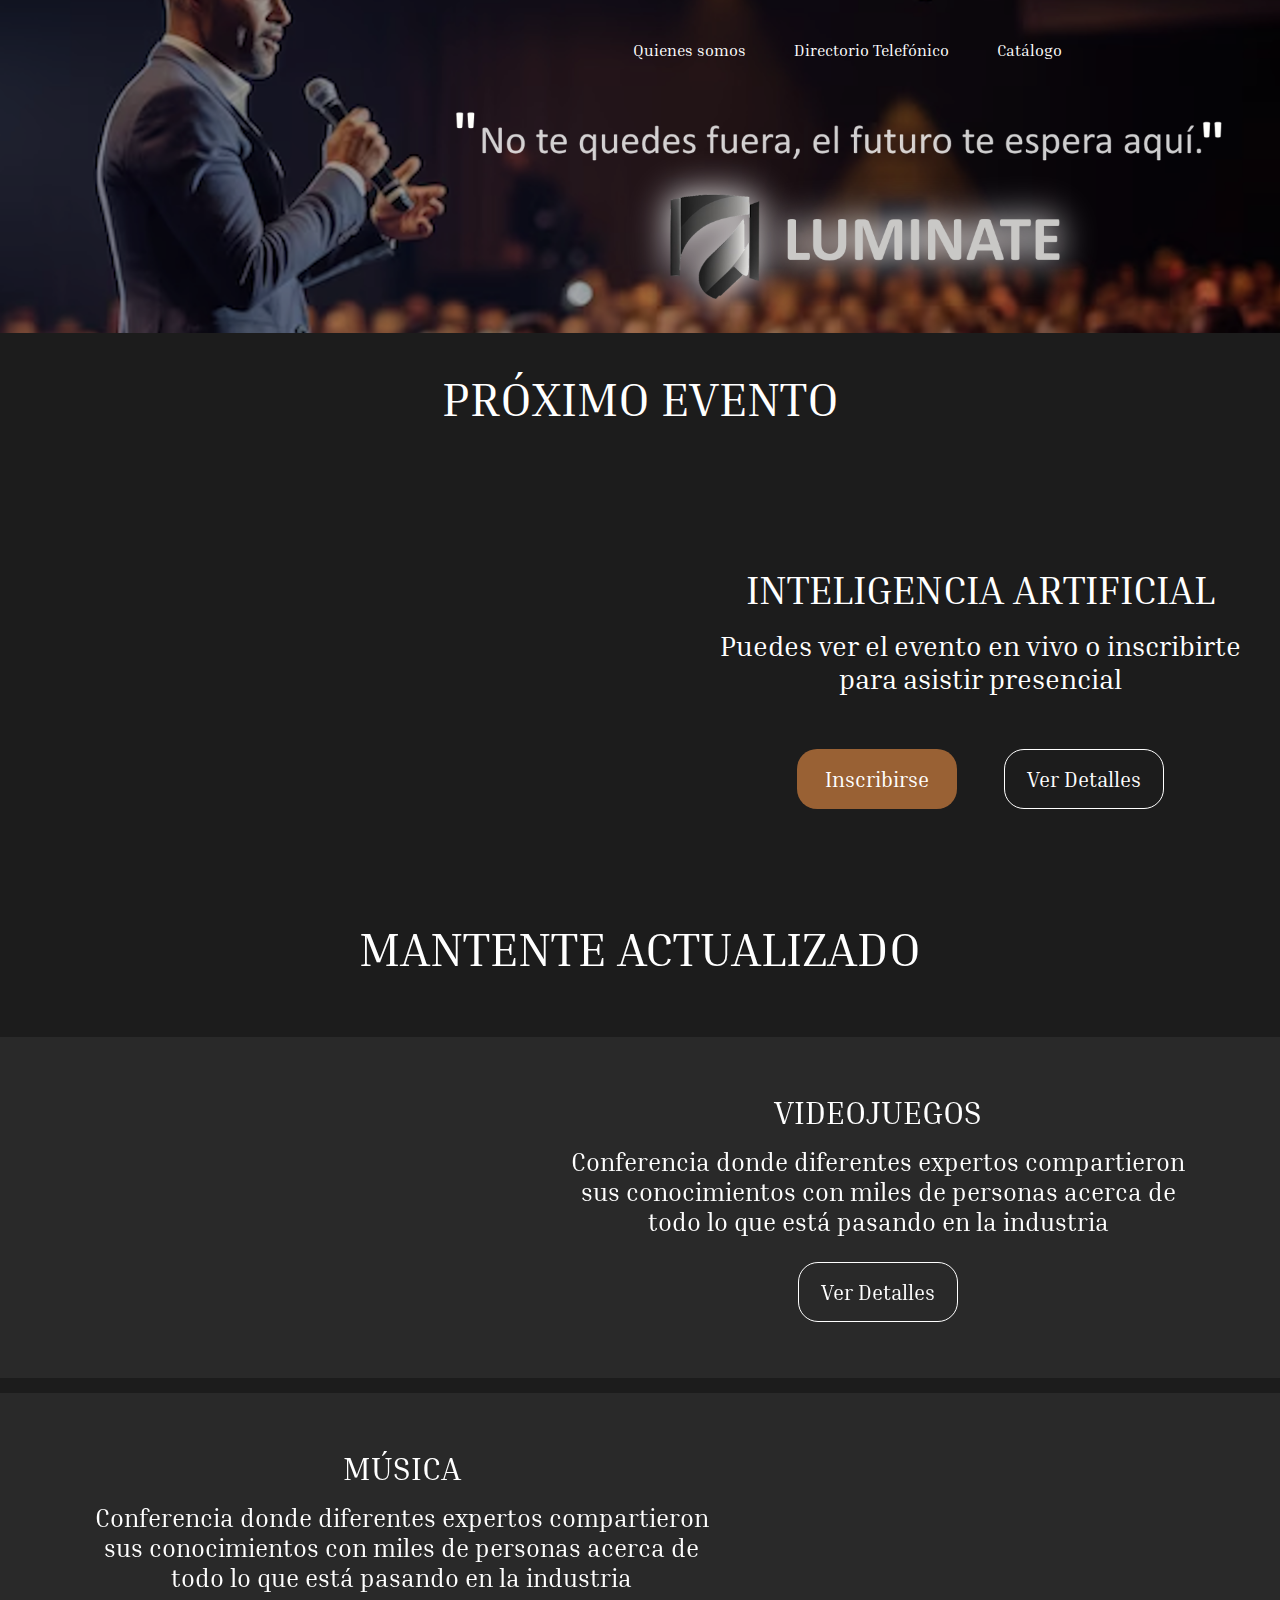
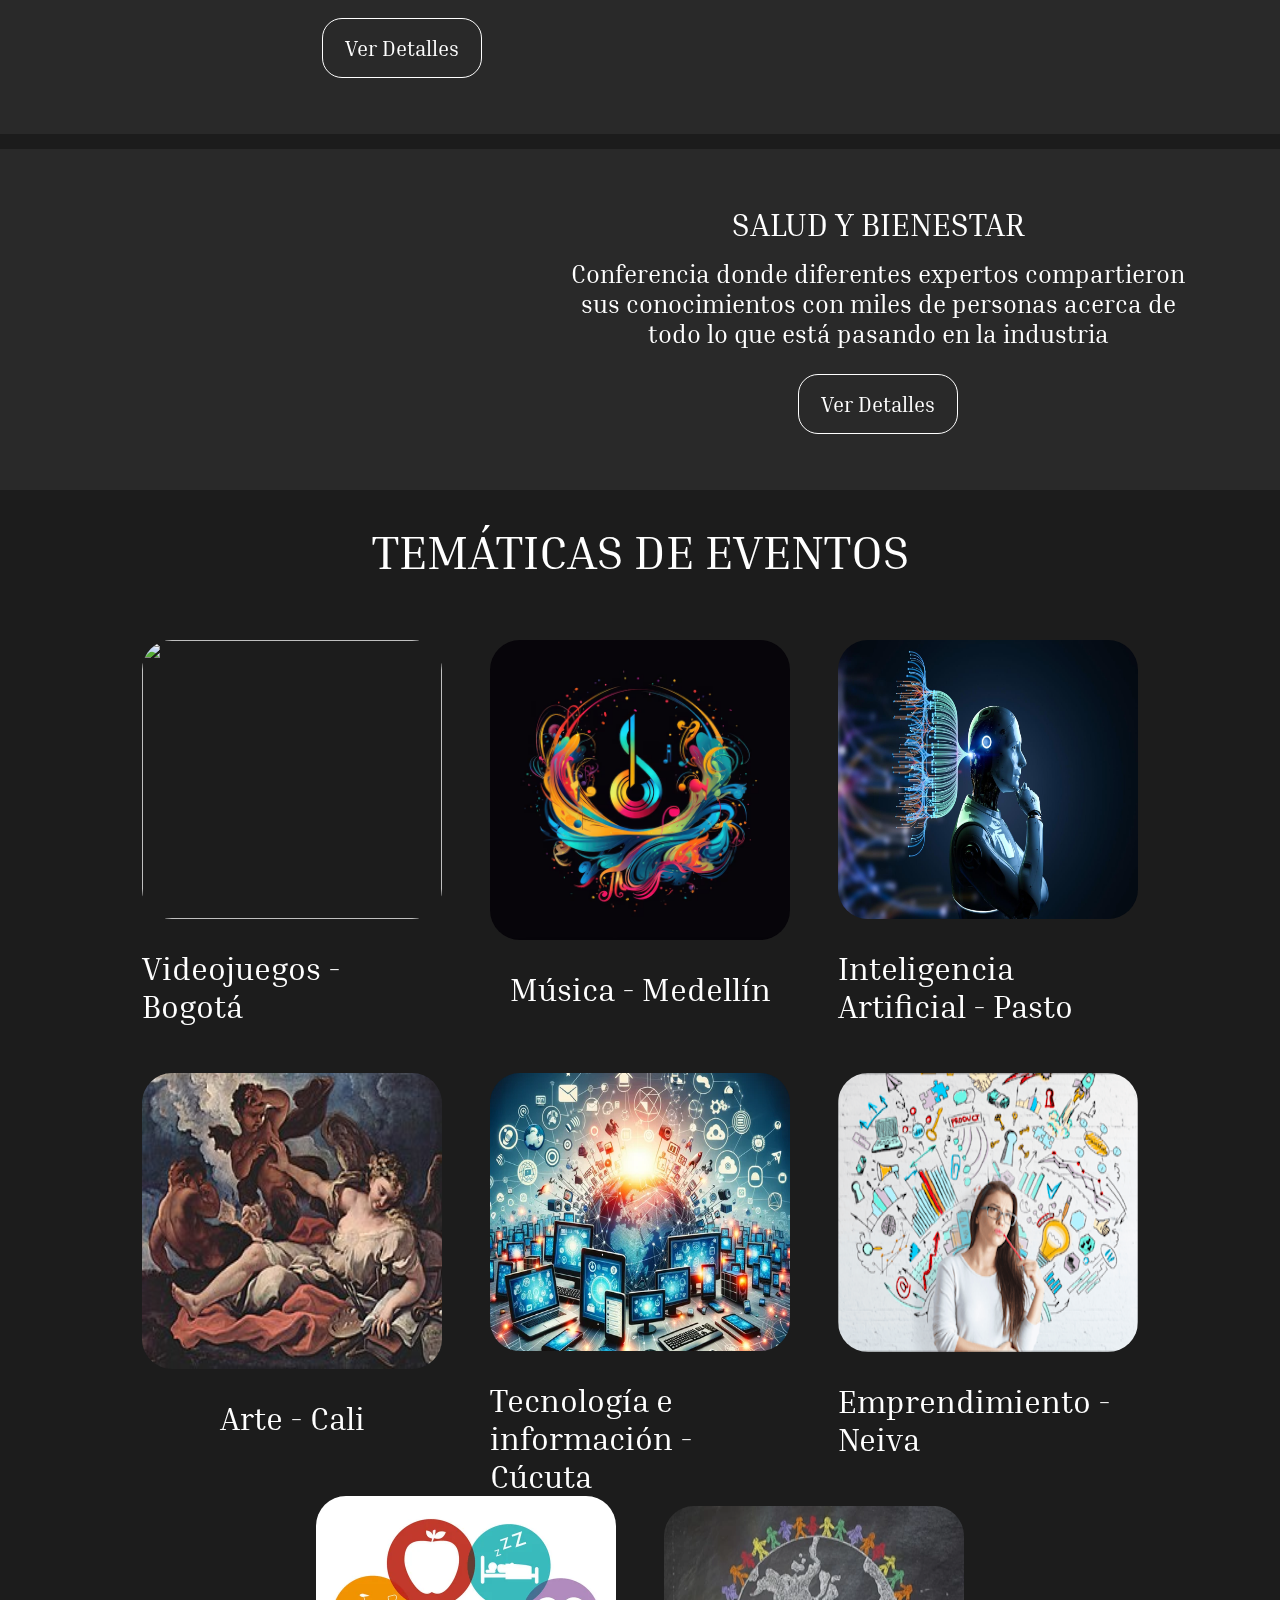
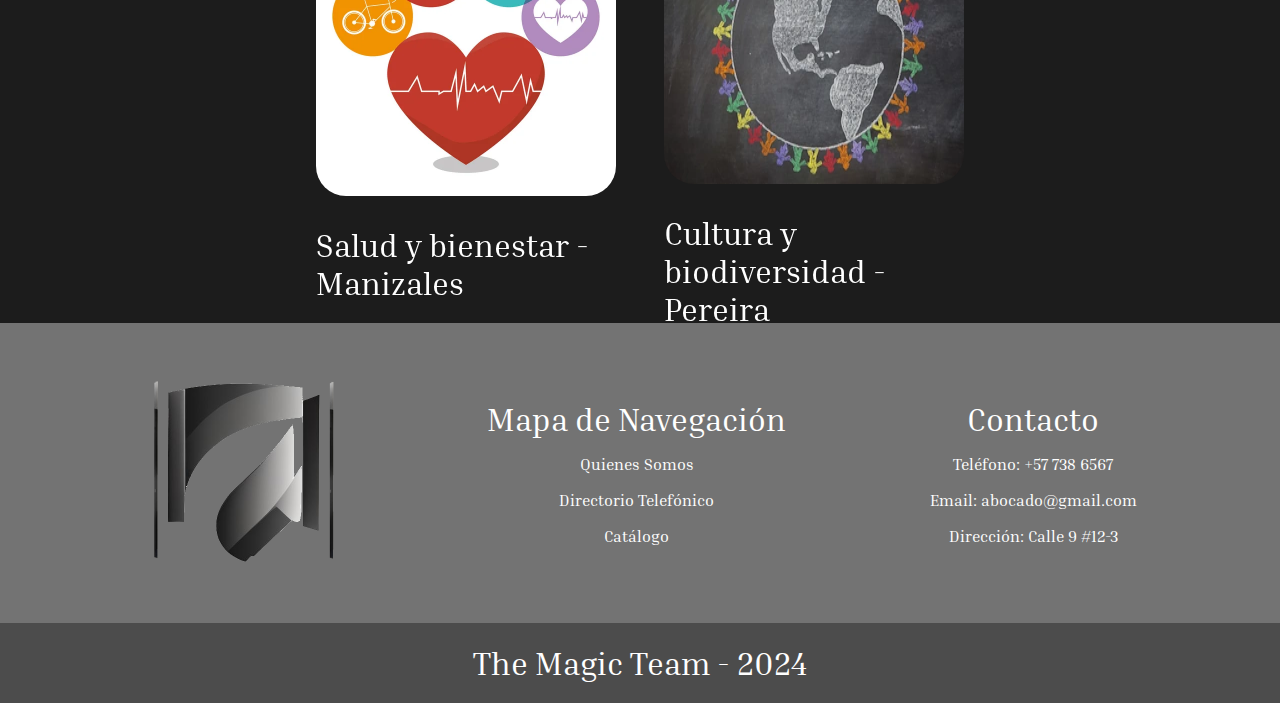
==== index.html @ 5c18edeb "Initial commit" ====
<!DOCTYPE html>
<html lang="en">
  <head>
    <meta charset="UTF-8" />
    <meta name="viewport" content="width=device-width, initial-scale=1.0" />
    <title>Página principal</title>
    <link rel="stylesheet" href="css/globals.css" />
    <link rel="stylesheet" href="css/index/index.css" />
    <link rel="stylesheet" href="css/nav/nav.css" />
    <link rel="stylesheet" href="css/index/seccion1/seccion1.css" />
    <link rel="stylesheet" href="css/index/seccion2/seccion2.css" />
    <link rel="stylesheet" href="css/index/seccion3/seccion3.css" />
    <link rel="stylesheet" href="css/index/seccion4/seccion4.css">
    <link rel="stylesheet" href="css/footer/footer.css">
  </head>
  <body>
    <nav>
      <div>
        <a href="">Quienes somos</a>
        <a href="">Directorio Telefónico</a>
        <a href="">Catálogo</a>
      </div>
    </nav>

    <section class="seccion1">
      <img src="public/img/Banner2.png" alt="banner2" />
    </section>

    <section class="seccion2">
      <div class="titulo">
        <h1>PRÓXIMO EVENTO</h1>
      </div>

      <main>
        <div class="video">
          <iframe
            src="https://www.youtube.com/embed/xOgfefril7E"
            title="Proyecto final Algoritmia y Programación ‐ Hecho con Clipchamp"
            frameborder="0"
            allow="accelerometer; autoplay; clipboard-write; encrypted-media; gyroscope; picture-in-picture; web-share"
            referrerpolicy="strict-origin-when-cross-origin"
            allowfullscreen
          ></iframe>
        </div>

        <div class="informacion">
          <main>
            <h1>INTELIGENCIA ARTIFICIAL</h1>
            <p>
              Puedes ver el evento en vivo o inscribirte para asistir presencial
            </p>
          </main>
          <div>
            <a class="primarybutton" href="inscripcion.html">Inscribirse</a>
            <a class="secondarybutton" href="">Ver Detalles</a>
          </div>
        </div>
      </main>
    </section>

    <section class="seccion3">
      <div class="titulo">
        <h1>MANTENTE ACTUALIZADO</h1>
      </div>

      <section class="noticiascontainer">
        <main class="noticia">
          <div class="video">
            <iframe
              src="https://www.youtube.com/embed/cA_maZJRViI"
              title="JUEGOS MAS POPULARES DE CELULAR QUE TODOS HAN JUGADO 🤩😎"
              frameborder="0"
              allow="accelerometer; autoplay; clipboard-write; encrypted-media; gyroscope; picture-in-picture; web-share"
              referrerpolicy="strict-origin-when-cross-origin"
              allowfullscreen
            ></iframe>
          </div>

          <div class="informacion">
            <main>
              <h1>VIDEOJUEGOS</h1>
              <p>
                Conferencia donde diferentes expertos compartieron sus
                conocimientos con miles de personas acerca de todo lo que está
                pasando en la industria
              </p>
            </main>
            <div>
              <a class="secondarybutton" href="">Ver Detalles</a>
            </div>
          </div>
        </main>

        <main class="noticia">
          <div class="video">
            <iframe src="https://www.youtube.com/embed/bKSMX4K_ceM" title="Los 50 Vallenatos Más Escuchados, Video Letras - Sentir Vallenato" frameborder="0" allow="accelerometer; autoplay; clipboard-write; encrypted-media; gyroscope; picture-in-picture; web-share" referrerpolicy="strict-origin-when-cross-origin" allowfullscreen></iframe>
          </div>

          <div class="informacion">
            <main>
              <h1>MÚSICA</h1>
              <p>
                Conferencia donde diferentes expertos compartieron sus
                conocimientos con miles de personas acerca de todo lo que está
                pasando en la industria
              </p>
            </main>
            <div>
              <a class="secondarybutton" href="">Ver Detalles</a>
            </div>
          </div>
        </main>

        <main class="noticia">
          <div class="video">
            <iframe  src="https://www.youtube.com/embed/KsTMBN99BUQ" title="Bienestar personal" frameborder="0" allow="accelerometer; autoplay; clipboard-write; encrypted-media; gyroscope; picture-in-picture; web-share" referrerpolicy="strict-origin-when-cross-origin" allowfullscreen></iframe>
          </div>

          <div class="informacion">
            <main>
              <h1>SALUD Y BIENESTAR</h1>
              <p>
                Conferencia donde diferentes expertos compartieron sus
                conocimientos con miles de personas acerca de todo lo que está
                pasando en la industria
              </p>
            </main>
            <div>
              <a class="secondarybutton" href="">Ver Detalles</a>
            </div>
          </div>
        </main>
      </section>
    </section>

    <section class="seccion4">
        <div class="titulo">
            <h1>TEMÁTICAS DE EVENTOS</h1>
        </div>
        <section class="eventoscontainer">

            <div class="imgs">
                <img src="public/img/videojuegos.png" alt="" class="imgs">
                <h1>
                    Videojuegos - Bogotá
                </h1>
            </div>
            <div class="imgs">
                <img src="public/img/Eventos/Musica.png" alt="">
                <h1>
                    Música - Medellín
                </h1>
            </div>
            <div class="imgs">
                <img src="public/img/Eventos/IA.png" alt="" class="imgs">
                <h1>
                    Inteligencia Artificial - Pasto
                </h1>
            </div>
            <div class="imgs">
                <img src="public/img/Eventos/Arte.png" alt="" >
                <h1>
                    Arte - Cali 
                </h1>
            </div>
            <div class="imgs">
                <img src="public/img/Eventos/TeI.webp" alt="" >
                <h1>
                    Tecnología e información - Cúcuta
                </h1>
            </div>
            <div class="imgs">
                <img src="public/img/Eventos/Emprendimiento.png" alt="">
                <h1>
                    Emprendimiento - Neiva
                </h1>
            </div>
            <div class="imgs">
                <img src="public/img/Eventos/SyB.png" alt="">
                <h1>
                    Salud y bienestar - Manizales
                </h1>
            </div>
            <div class="imgs">
                <img src="public/img/Eventos/CyB.webp" alt="">
                <h1>
                    Cultura y biodiversidad - Pereira
                </h1>
            </div>
            
        </section>
    </section>

    <footer>

        <main>
            
            <div class="logo">
                <img src="public/img/Logo event.png" alt="">
            </div>

            <section class="nav">
                <div class="titulo">
                    <h1>Mapa de Navegación</h1>
                </div>

                <ul>
                    <a href="">Quienes Somos</a>
                    <a href="">Directorio Telefónico</a>
                    <a href="">Catálogo</a>
                </ul>

            </section>

            <section class="contact">
                <div class="titulo">
                    <h1>Contacto</h1>
                </div>

               <ul>
                <p>Teléfono: +57 738 6567</p>
                <p>Email: abocado@gmail.com</p>
                <p>Dirección: Calle 9 #12-3</p>
               </ul>
            </section>
        </main>

        <div class="subfooter">
            The Magic Team - 2024
        </div>

    </footer>
  </body>
</html>
---- css/globals.css ----
@import url("https://fonts.googleapis.com/css2?family=Inria+Serif&display=swap");
:root {
  --background-color1: #1C1C1C;
  --background-color2: transparent;
  --background-color3: rgba(255, 255, 255, 0.06);
  --background-footer: #737373;
  --background-subfooter: #4c4c4c;
  --primary: #996134;
  --border1: 1px solid white;
  --input-color: rgba(255, 255, 255, 0.17);
  --secondary: transparent;
  --dropshadow-color: #ffffff24;
  --text-color: white;
  --text-color-secondary: #B5B5B5;
  --text-color-dark: black;
  --text-font: "Inria Serif", serif;
  --text-weight: 400;
}

* {
  padding: 0;
  margin: 0;
  box-sizing: border-box;
  font-family: var(--text-font);
  color: var(--text-color);
  font-weight: var(--text-weight);
}

a {
  text-decoration: none;
}

.primarybutton {
  background: var(--primary);
}

.secondarybutton {
  background: var(--secondary);
  border: var(--border1);
}

.button {
  width: 160px;
  height: 60px;
  border-radius: 20px;
  font-size: 1.3rem;
  display: flex;
  justify-content: center;
  align-items: center;
}/*# sourceMappingURL=globals.css.map */
---- css/index/index.css ----
body {
  display: flex;
  flex-direction: column;
  gap: 2rem;
  position: relative;
  background: var(--background-color1);
  width: 100vw;
  min-height: 100vh;
  min-height: 100dvh;
  overflow-x: hidden;
}/*# sourceMappingURL=index.css.map */
---- css/nav/nav.css ----
nav {
  position: absolute;
  top: 0;
  width: 100vw;
  height: 100px;
  display: flex;
  justify-content: flex-end;
  align-items: center;
  padding: 0 218px;
  z-index: 50;
}
nav div {
  display: flex;
  gap: 48px;
}
nav div a {
  color: var(--text-color);
  font-size: 1rem;
}

@media (max-width: 900px) {
  nav {
    padding: 0;
    justify-content: center;
  }
}/*# sourceMappingURL=nav.css.map */
---- css/index/seccion1/seccion1.css ----
.seccion1 {
  max-height: 400px;
  width: 100%;
  max-width: 100vw;
  position: relative;
}
.seccion1 img {
  width: 100%;
  height: auto;
  max-height: 400px;
  -o-object-fit: cover;
     object-fit: cover;
}

@media (max-width: 900px) {
  .seccion1 {
    margin-top: 100px;
  }
}/*# sourceMappingURL=seccion1.css.map */
---- css/index/seccion2/seccion2.css ----
.seccion2 {
  width: 100%;
  max-width: 100vw;
  position: relative;
  display: flex;
  flex-direction: column;
  align-items: center;
  justify-content: center;
  gap: 60px;
}
.seccion2 .titulo h1 {
  text-align: center;
  font-size: 3rem;
  font-weight: var(--text-weight);
  max-width: 90vw;
}
.seccion2 main {
  display: flex;
  flex-wrap: wrap;
  justify-content: center;
  align-items: center;
  gap: 80px;
}
.seccion2 main .video {
  position: relative;
  width: 80vw;
  height: 60vw;
  max-width: 600px;
  max-height: 400px;
  display: flex;
  justify-content: center;
  align-items: center;
}
.seccion2 main .video iframe {
  width: 100%;
  height: 100%;
  max-width: 90vw;
  border-radius: 40px;
  filter: drop-shadow(0px 0px 56px var(--dropshadow-color));
}
.seccion2 main .informacion {
  text-align: center;
  display: flex;
  flex-direction: column;
  gap: 54px;
  justify-content: center;
  align-items: center;
}
.seccion2 main .informacion main {
  display: flex;
  flex-direction: column;
  gap: 1rem;
  max-width: 578px;
}
.seccion2 main .informacion main h1 {
  font-size: 2.5rem;
  font-weight: var(--text-weight);
  max-width: 90vw;
}
.seccion2 main .informacion main p {
  font-size: 1.75rem;
  text-align: center;
  max-width: 90vw;
}
.seccion2 main .informacion div {
  display: flex;
  gap: 47px;
  justify-content: center;
  align-items: center;
}
.seccion2 main .informacion div a {
  width: 160px;
  height: 60px;
  border-radius: 20px;
  font-size: 1.3rem;
  display: flex;
  justify-content: center;
  align-items: center;
}/*# sourceMappingURL=seccion2.css.map */
---- css/index/seccion3/seccion3.css ----
.seccion3 {
  width: 100%;
  max-width: 100vw;
  position: relative;
  display: flex;
  flex-direction: column;
  align-items: center;
  justify-content: center;
  gap: 60px;
  text-align: center;
}
.seccion3 .titulo h1 {
  font-size: 3rem;
  font-weight: var(--text-weight);
}
.seccion3 .noticiascontainer {
  display: flex;
  flex-direction: column;
  gap: 15px;
}
.seccion3 .noticia {
  display: flex;
  flex-wrap: wrap;
  padding: 3.5rem 0;
  justify-content: space-evenly;
  align-items: center;
  background: var(--background-color3);
  width: 100vw;
}
.seccion3 .noticia:nth-child(even) {
  flex-direction: row-reverse;
}
.seccion3 .noticia .video {
  position: relative;
  height: 25vh;
  max-width: 90vw;
  width: 400px;
  display: flex;
  justify-content: center;
  align-items: center;
}
.seccion3 .noticia .video iframe {
  width: 100%;
  height: 100%;
  max-width: 90vw;
  border-radius: 40px;
  filter: drop-shadow(0px 0px 56px var(--dropshadow-color));
}
.seccion3 .noticia .informacion {
  text-align: center;
  display: flex;
  flex-direction: column;
  gap: 25px;
  justify-content: center;
  align-items: center;
}
.seccion3 .noticia .informacion main {
  display: flex;
  flex-direction: column;
  gap: 1rem;
  max-width: 650px;
}
.seccion3 .noticia .informacion main h1 {
  font-size: 2rem;
  font-weight: var(--text-weight);
  text-align: center;
}
.seccion3 .noticia .informacion main p {
  font-size: 1.55rem;
  text-align: center;
  max-width: 90vw;
}
.seccion3 .noticia .informacion div {
  display: flex;
  gap: 47px;
  justify-content: center;
  align-items: center;
}
.seccion3 .noticia .informacion div a {
  width: 160px;
  height: 60px;
  border-radius: 20px;
  font-size: 1.3rem;
  display: flex;
  justify-content: center;
  align-items: center;
}/*# sourceMappingURL=seccion3.css.map */
---- css/index/seccion4/seccion4.css ----
.seccion4 {
  width: 100%;
  max-width: 100vw;
  position: relative;
  display: flex;
  flex-direction: column;
  align-items: center;
  justify-content: center;
  gap: 60px;
}
.seccion4 .titulo h1 {
  text-align: center;
  font-size: 3rem;
  font-weight: var(--text-weight);
}
.seccion4 .eventoscontainer {
  display: flex;
  max-width: 1400px;
  gap: 3rem;
  flex-wrap: wrap;
  justify-content: center;
  align-items: center;
}
.seccion4 .eventoscontainer .imgs {
  display: flex;
  flex-direction: column;
  justify-content: center;
  gap: 30px;
  align-items: center;
  position: relative;
  width: 300px;
  height: 385px;
}
.seccion4 .eventoscontainer .imgs img {
  width: 100%;
  height: 100%;
  border-radius: 30px;
}
.seccion4 .eventoscontainer .imgs h1 {
  height: 20%;
}/*# sourceMappingURL=seccion4.css.map */
---- css/footer/footer.css ----
footer {
  display: flex;
  flex-direction: column;
  width: 100vw;
  height: -moz-fit-content;
  height: fit-content;
}
footer main {
  display: flex;
  justify-content: space-evenly;
  align-items: center;
  height: 300px;
  background: var(--background-footer);
}
footer main .logo {
  position: relative;
  width: 200px;
  height: 200px;
}
footer main .logo img {
  width: 100%;
  height: 100%;
  background-size: cover;
}
footer main .nav {
  display: flex;
  flex-direction: column;
  gap: 1rem;
  text-align: center;
}
footer main .nav ul {
  display: flex;
  flex-direction: column;
  gap: 1rem;
}
footer main .contact {
  display: flex;
  flex-direction: column;
  gap: 1rem;
  text-align: center;
}
footer main .contact ul {
  display: flex;
  flex-direction: column;
  gap: 1rem;
}
footer .subfooter {
  background: var(--background-subfooter);
  height: 80px;
  display: flex;
  justify-content: center;
  align-items: center;
  font-size: 2rem;
}/*# sourceMappingURL=footer.css.map */
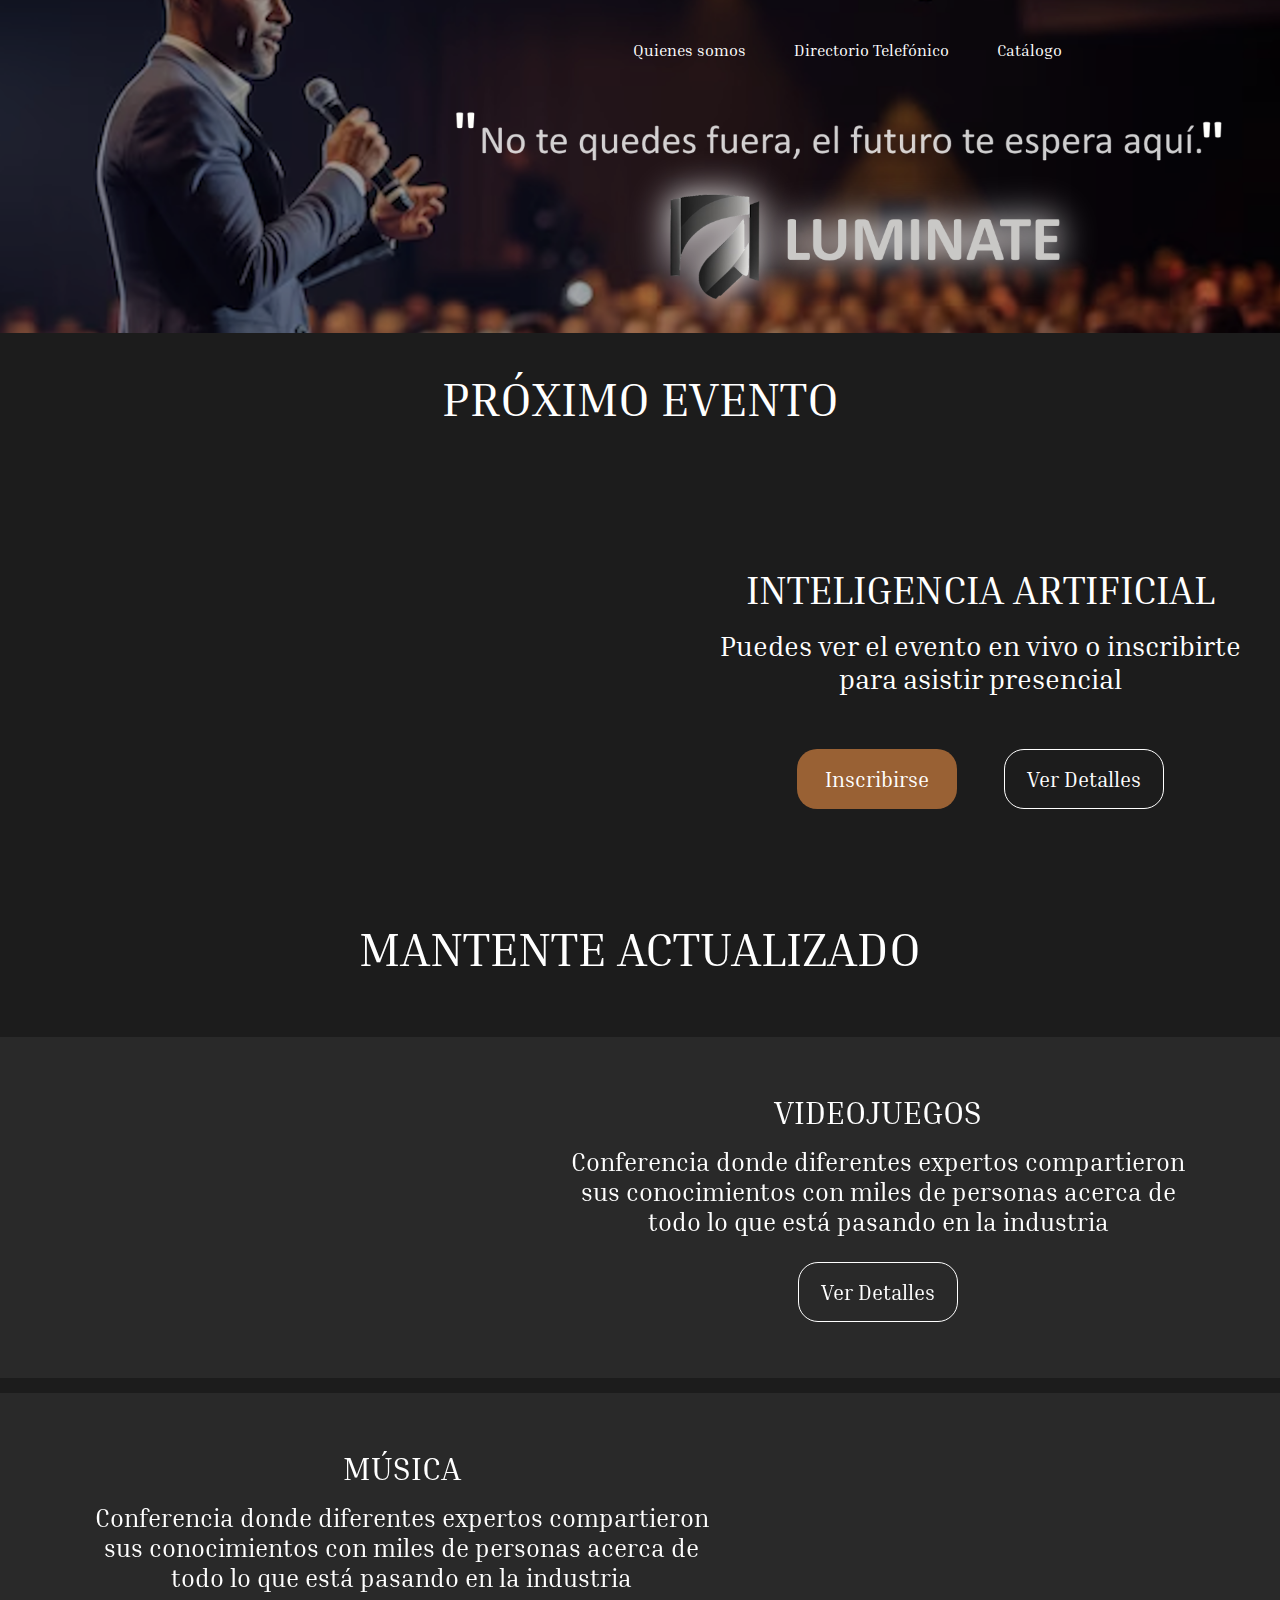
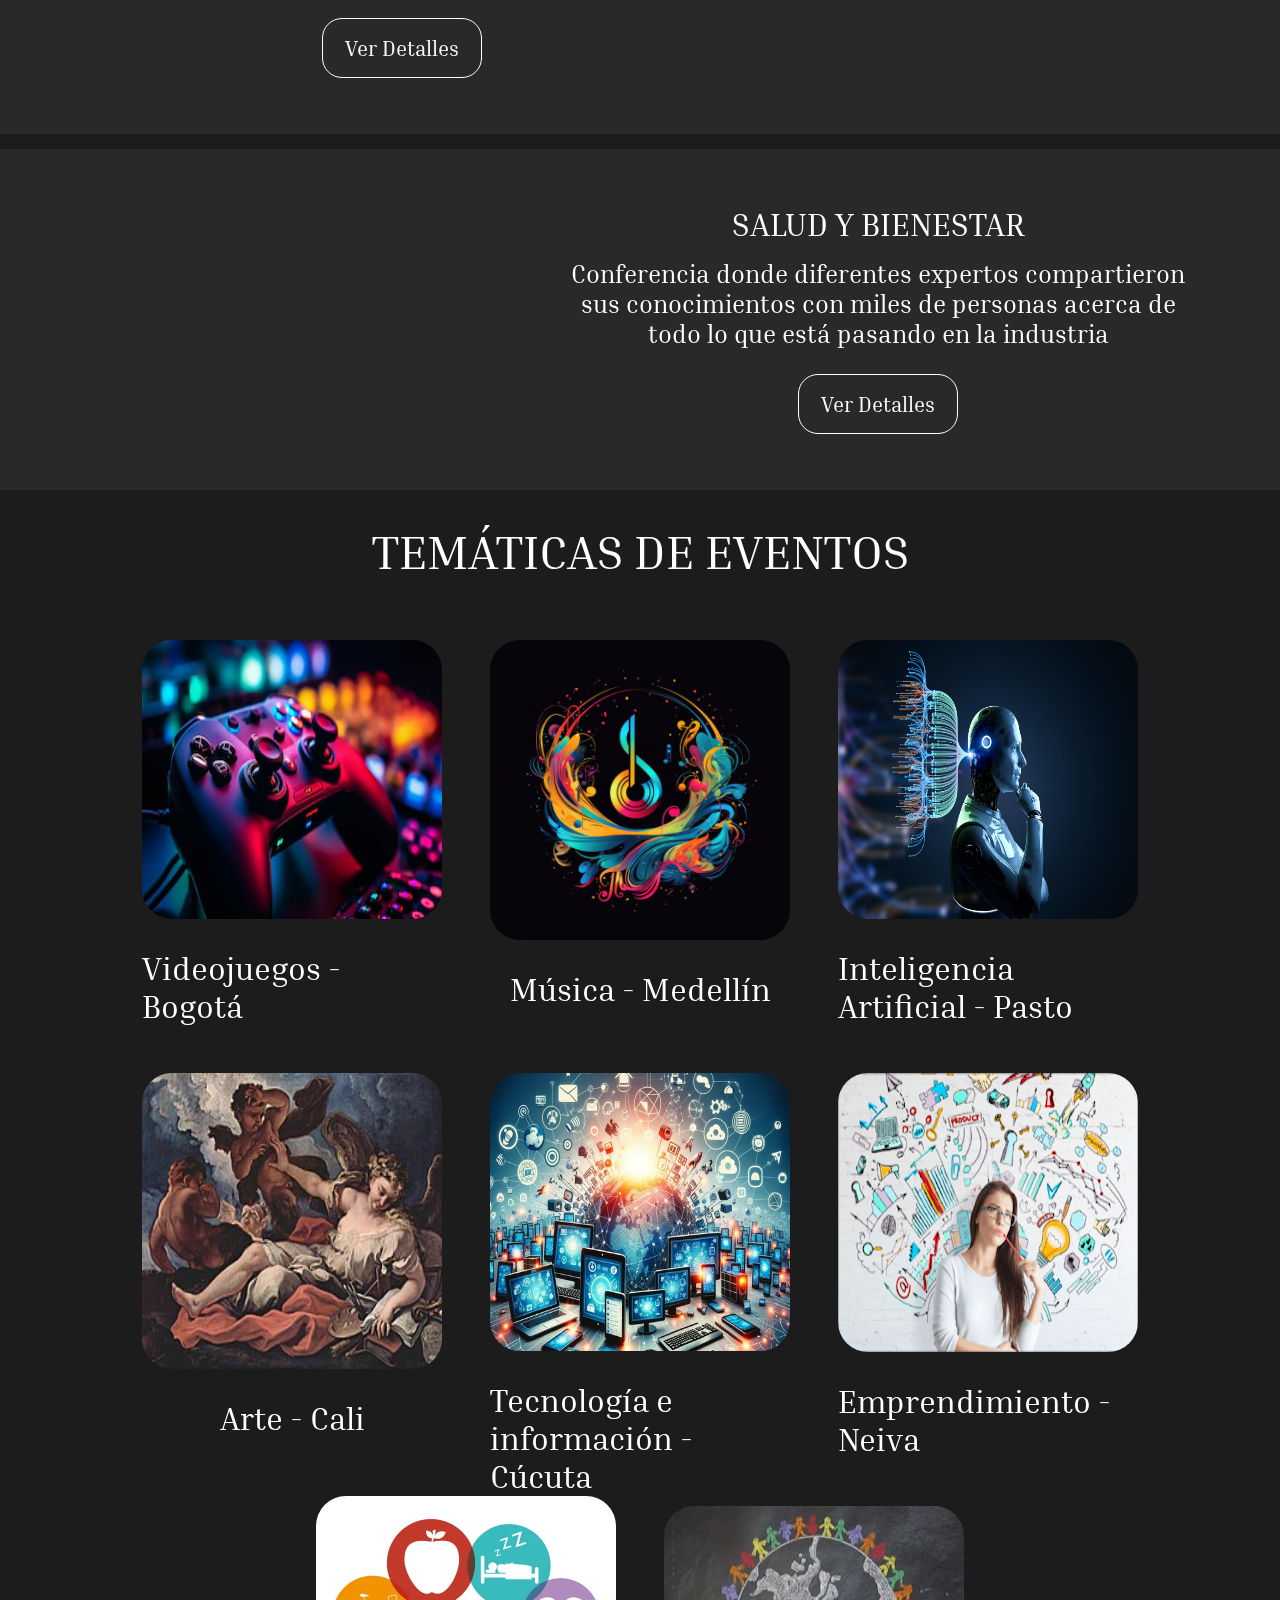
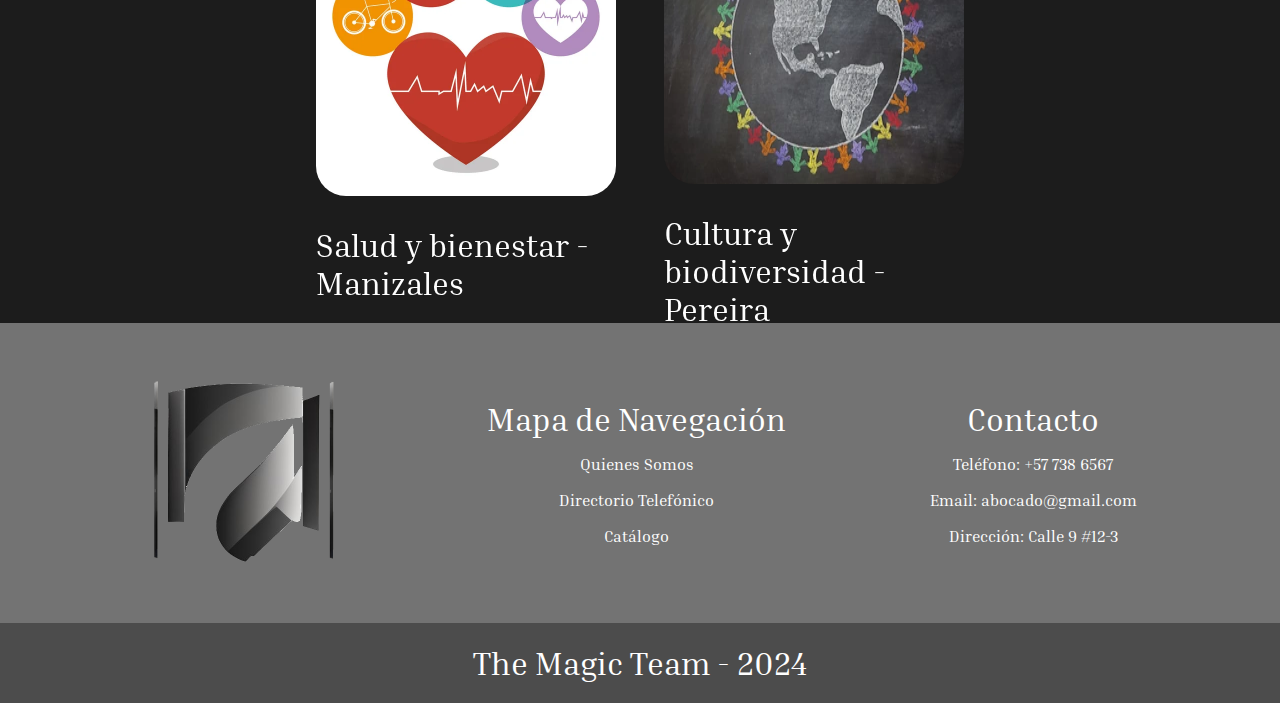
==== commit b923fb99: "d" ====
--- a/index.html
+++ b/index.html
@@ -51,8 +51,8 @@
             </p>
           </main>
           <div>
-            <a class="primarybutton" href="inscripcion.html">Inscribirse</a>
-            <a class="secondarybutton" href="">Ver Detalles</a>
+            <a class="button primarybutton" href="inscripcion.html">Inscribirse</a>
+            <a class="button secondarybutton" href="">Ver Detalles</a>
           </div>
         </div>
       </main>
@@ -86,7 +86,7 @@
               </p>
             </main>
             <div>
-              <a class="secondarybutton" href="">Ver Detalles</a>
+              <a class="button secondarybutton" href="">Ver Detalles</a>
             </div>
           </div>
         </main>
@@ -106,7 +106,7 @@
               </p>
             </main>
             <div>
-              <a class="secondarybutton" href="">Ver Detalles</a>
+              <a class="button secondarybutton" href="">Ver Detalles</a>
             </div>
           </div>
         </main>
@@ -126,7 +126,7 @@
               </p>
             </main>
             <div>
-              <a class="secondarybutton" href="">Ver Detalles</a>
+              <a class="button secondarybutton" href="">Ver Detalles</a>
             </div>
           </div>
         </main>
@@ -140,7 +140,7 @@
         <section class="eventoscontainer">
 
             <div class="imgs">
-                <img src="public/img/videojuegos.png" alt="" class="imgs">
+                <img src="public/img/Eventos/Videojuegos.png" alt="" class="imgs">
                 <h1>
                     Videojuegos - Bogotá
                 </h1>
--- a/css/globals.css
+++ b/css/globals.css
@@ -47,4 +47,8 @@
   display: flex;
   justify-content: center;
   align-items: center;
+  cursor: pointer;
+}
+.button:hover {
+  filter: brightness(0.8);
 }/*# sourceMappingURL=globals.css.map */